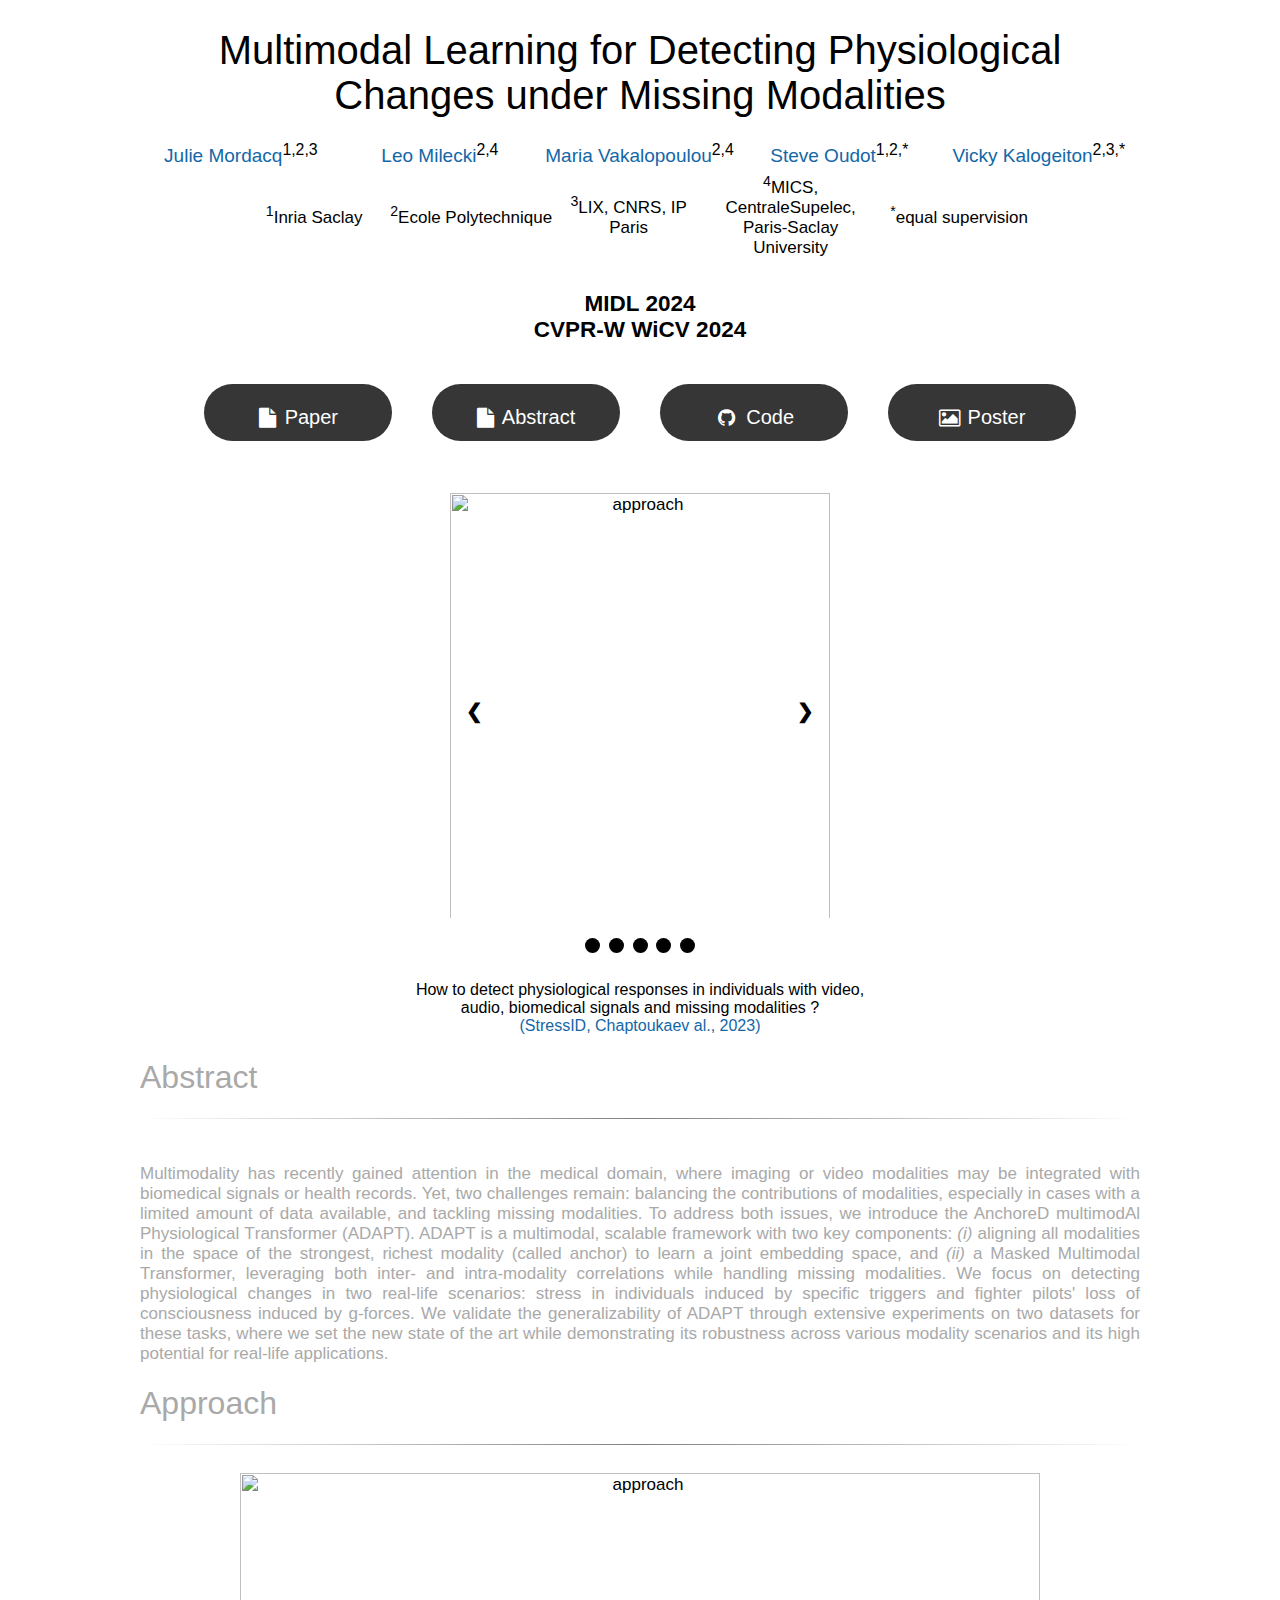
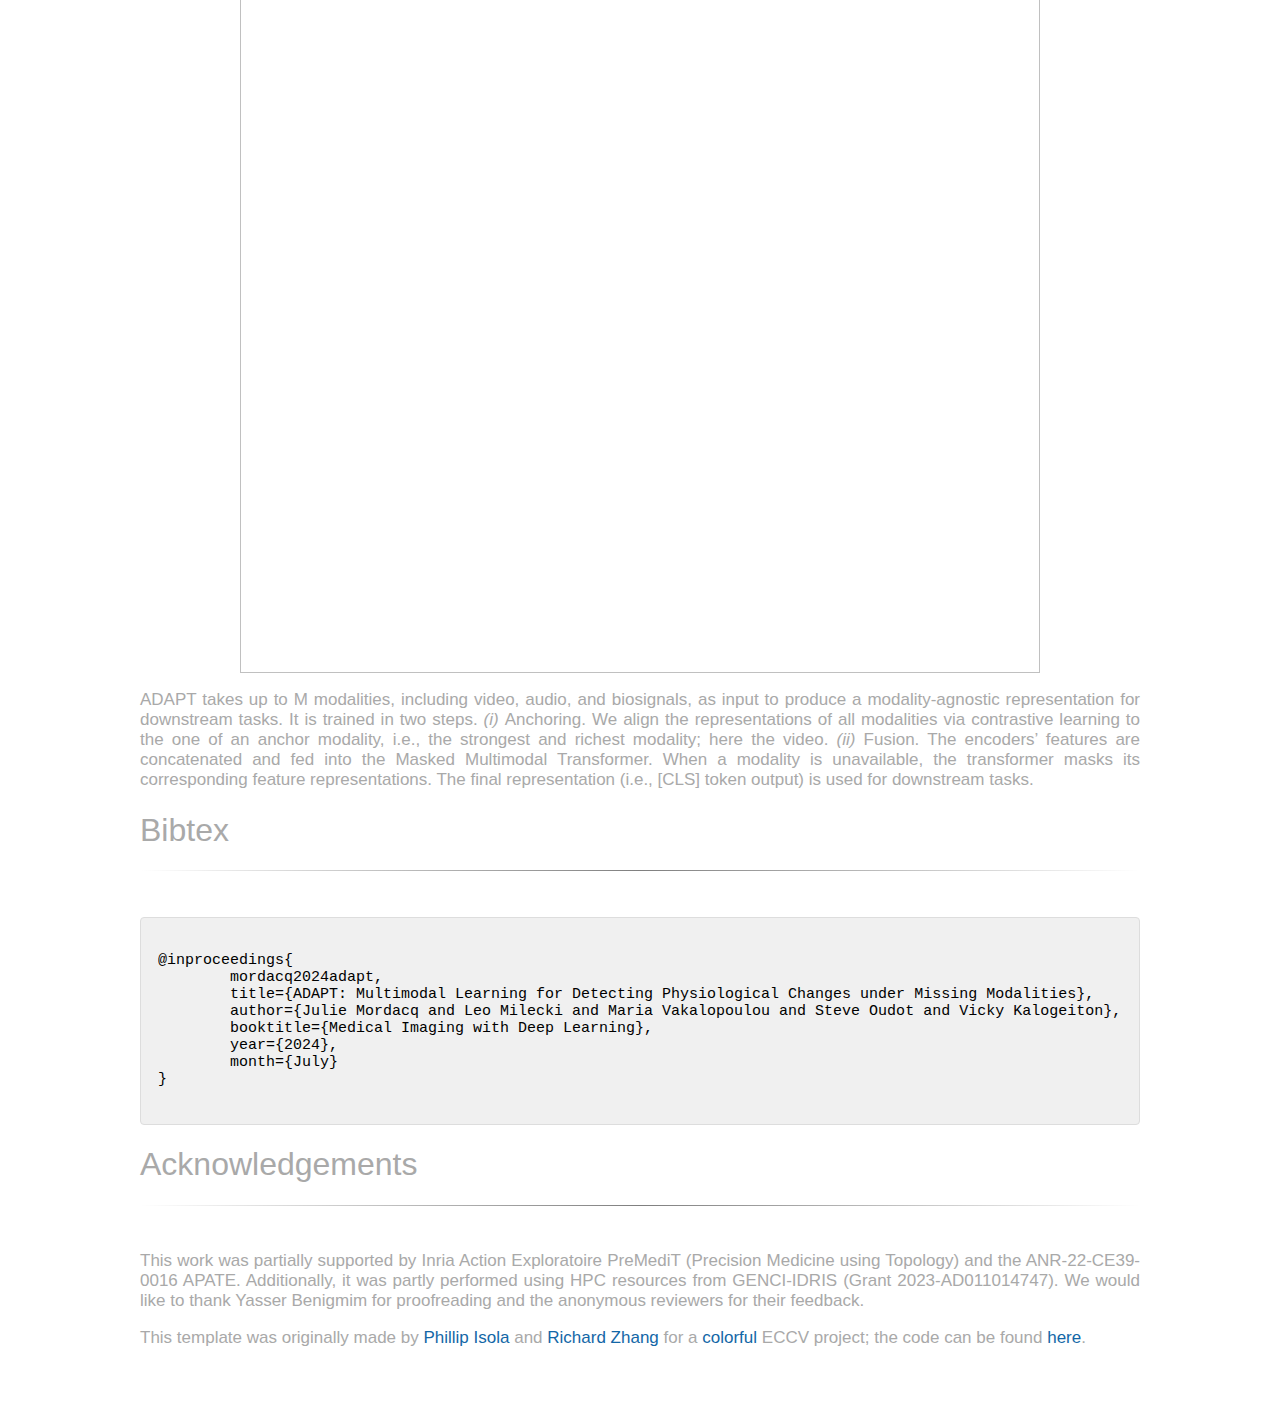
==== adapt.html @ ab8fee28 "add adapt page" ====
<html>
<head>
	<title>ADAPT</title>
	<meta property="og:title" content="ADAPT" />
	<meta property="og:description" content="ADAPT Project page." />
	<link rel="stylesheet" href="https://cdnjs.cloudflare.com/ajax/libs/font-awesome/4.7.0/css/font-awesome.min.css">
	<link rel="stylesheet" type="text/css" media="all" href="style/adapt.css" />
</head>

<script src="../assets/js/adapt.js"></script>

<div class="title">
	<br>
	<center>
		<span style="font-size:40px"><b>Multimodal Learning for Detecting Physiological Changes under Missing Modalities</b><br></span>
        <br>
		<table align=center width=1000px>
			<table align=center width=1000px>
				<tr>
					<td align=center width=200px>
						<center>
							<span style="font-size:19px"><a href="https://jumdc.github.io/">Julie Mordacq</a><sup>1,2,3</sup></span>
						</center>
					</td>
					<td align=center width=200px>
						<center>
							<span style="font-size:19px"><a href="https://github.com/leomlck">Leo Milecki</a><sup>2,4</sup></span>
						</center>
					</td>
					<td align=center width=200px>
						<center>
							<span style="font-size:19px"><a href="https://mariavak.github.io/">Maria Vakalopoulou</a><sup>2,4</sup></span>
						</center>
					</td>
                    <td align=center width=200px>
						<center>
							<span style="font-size:19px"><a href="https://geometrica.saclay.inria.fr/team/Steve.Oudot/">Steve Oudot</a><sup>1,2,*</sup></span>
						</center>
					</td>
                    <td align=center width=200px>
						<center>
							<span style="font-size:19px"><a href="https://vicky.kalogeiton.info/">Vicky Kalogeiton</a><sup>2,3,*</sup></span>
						</center>
					</td>
				</tr>
			</table>
            <table align=center width=800px>
				<tr>
					<td align=center width=200px>
						<center>
							<span style="font-size:17px"><sup>1</sup>Inria Saclay</span>
						</center>
					</td>
					<td align=center width=200px>
						<center>
							<span style="font-size:17px"><sup>2</sup>Ecole Polytechnique</span><br>
						</center>
					</td>
                    <td align=center width=200px>   
						<center>
							<span style="font-size:17px"><sup>3</sup>LIX, CNRS, IP Paris</span><br>
						</center>
					</td>
                    <td align=center width=200px>   
						<center>
							<span style="font-size:17px"><sup>4</sup>MICS, CentraleSupelec, Paris-Saclay University</span><br>
						</center>
					</td>
					<td align=center width=200px>   
						<center>
							<span style="font-size:17px"><sup>*</sup>equal supervision</span><br>
						</center>
					</td>
				</tr>
			</table>
		</table>
	</center>
</div>

<br>

<div align="center" class="conf" style="margin-top: -0.6em; margin-bottom: 2.em"><h2>MIDL 2024 <br> CVPR-W WiCV 2024</h2></div>

<div class="publication-links">
  <span class="link-block">
    <a href="https://openreview.net/pdf?id=WDZg4P97gr" class="external-link button is-normal is-rounded is-dark">
      <span class="icon">
        <i class="fa-solid fa-file icon" style="margin-right: 0.5rem;"></i> Paper
      </span>
    </a>
  </span>

  <span class="link-block">
    <a href="assets/WiCV_paper.pdf" class="external-link button is-normal is-rounded is-dark">
      <span class="icon">
        <i class="fa-solid fa-file icon" style="margin-right: 0.5rem;"></i> Abstract
      </span>
    </a>
  </span>

  <span class="link-block">
    <a href="https://github.com/jumdc/ADAPT" class="external-link button is-normal is-rounded is-dark">
      <span class="icon">
        <i class="fa-brands fa-github icon" style="margin-right: 0.5rem;"></i> Code
      </span>
    </a>
  </span>

  <span class="link-block">
    <a href="assets/wicv-poster.pdf" class="external-link button is-normal is-rounded is-dark">
      <span class="icon">
          <i class="fa-solid fa-image icon" style="margin-right: 0.5rem;"></i> Poster
      </span>
    </a>
  </span>
</div>

<div class="super-container" align="center">
  <div class="container">
    <!-- Carousel container -->
    <div class="carousel-container">
      <!-- Full-width images with number and caption text -->
      <div class="myCarousel fade">
        <!-- <div class="numbertext">1 / 5</div> -->
        <img width="380px" alt="approach" src="assets/gifs/b9w0_Counting2_overlay.gif">
        <div class="text legend">physiological response reconding: stress</div>
      </div>
	  <div class="myCarousel fade">
        <!-- <div class="numbertext">2 / 5</div> -->
        <img width="380px" alt="approach" src="assets/gifs/b9w0_baseline_overlay.gif">
        <div class="text legend">physiological response reconding: no stress</div>
      </div>
	  <div class="myCarousel fade">
			<!-- <div class="numbertext">3 / 5</div> -->
			<img width="380px" alt="approach" src="assets/gifs/2ea4_Counting1_overlay.gif">
			<div class="text legend">physiological response reconding: no stress</div>
      </div>
	  <div class="myCarousel fade">
			<!-- <div class="numbertext">4 / 5</div> -->
			<img width="380px" alt="approach" src="assets/gifs/f6q3_Video1_overlay.gif">
			<div class="text legend">physiological response reconding: no stress</div>
      </div>
	   <div class="myCarousel fade">
			<!-- <div class="numbertext">5 / 5</div> -->
			<img width="380px" alt="approach" src="assets/gifs/iqyg_Counting2_overlay.gif">
			<div class="text legend">physiological response reconding: stress</div>
      </div>
	    <!-- Next and previous buttons -->
      <div class="previous" onclick="plusSlides(-1)">&#10094;</div>
      <div class="next" onclick="plusSlides(1)">&#10095;</div>
      </div>
    <br>
    <!-- The dots/circles -->
    <div style="text-align:center">
      <span class="dot" onclick="currentSlide(1)"></span>
      <span class="dot" onclick="currentSlide(2)"></span>
	  <span class="dot" onclick="currentSlide(3)"></span>
	  <span class="dot" onclick="currentSlide(4)"></span>
	  <span class="dot" onclick="currentSlide(5)"></span>
      <!-- <span class="dot" onclick="currentSlide(3)"></span> -->
    </div>
  </div>
</div>
<br>

<table  align=center width=500px>
	<tr>
		<td align=center width=200px>
			How to detect physiological responses in individuals with video, audio,  biomedical signals and missing modalities ?
			<br>
			 <a href="https://project.inria.fr/stressid/">(StressID, Chaptoukaev al., 2023)</a>
		</td>
	</tr>
</table>

<h1>Abstract</h1>
<hr>
<br>
<p>Multimodality has recently gained attention in the medical domain, where imaging or video modalities may be integrated with biomedical signals or health records. 
Yet, two challenges remain: balancing the contributions of modalities, especially in cases with a limited amount of data available, and tackling missing modalities. 
To address both issues, we introduce the Anchore<b>D</b> multimod<b>A</b>l <b>P</b>hysiological <b>T</b>ransformer (ADAPT).
ADAPT is a multimodal, scalable framework with two key components: <i>(i)</i> aligning all modalities in the space of the strongest, richest modality (called anchor) to learn a joint embedding space, and <i>(ii)</i> a Masked Multimodal Transformer, leveraging both inter- and intra-modality correlations while handling missing modalities. We focus on detecting physiological changes in two real-life scenarios: stress in individuals induced by specific triggers and fighter pilots' loss of consciousness induced by g-forces. We validate the generalizability of ADAPT through extensive experiments on two datasets for these tasks, where we set the new state of the art while demonstrating its robustness across various modality scenarios and its high potential for real-life applications. </p>



<h1>Approach</h1>
<hr>
<br>
<center>
<img width="800" alt="approach" src="https://jumdc.github.io/assets/img/MIDL-method.png">
</center>

<p>ADAPT takes up to M modalities, including video, audio, and biosignals, as input to produce a modality-agnostic representation for downstream tasks. 
It is trained in two steps. <i>(i)</i> <b>Anchoring</b>. We align the representations of all modalities via
contrastive learning to the one of an anchor modality, i.e., the strongest and richest modality; here
the video. <i>(ii)</i> <b>Fusion</b>. The encoders’ features are concatenated and fed into the Masked Multimodal
Transformer. When a modality is unavailable, the transformer masks its corresponding feature
representations. The final representation (i.e., [CLS] token output) is used for downstream tasks.</p>



<!-- <table  align=center width=500px>
	<tr>
		<td align=center width=250px>
			<img width="300" alt="approach" src="/assets/gifs/b9w0_baseline_overlay.gif">
		</td>
		<td align=center width=50px>
			Ground truth: Not Stressed <br>
			Prediction: Not Stressed 
		</td>
	</tr>
	<tr>
		<td align=center width=250px>
			<img width="300" alt="approach" src="/assets/gifs/b9w0_Counting2_overlay.gif">
		</td>
		<td align=center width=50px>
			Ground truth: Stressed <br>
			Prediction: Stressed 
		</td>
	</tr>
</table>
 -->



<h1>Bibtex</h1>
<hr>
<br>
<pre><code class="language-bibtex">
@inproceedings{
	mordacq2024adapt,
	title={ADAPT: Multimodal Learning for Detecting Physiological Changes under Missing Modalities},
	author={Julie Mordacq and Leo Milecki and Maria Vakalopoulou and Steve Oudot and Vicky Kalogeiton},
	booktitle={Medical Imaging with Deep Learning},
	year={2024},
	month={July}
}</code>
</pre>


<h1>Acknowledgements</h1>
<hr>
<br>
<p>
This work was partially supported by Inria Action Exploratoire PreMediT (Precision Medicine using Topology) and the ANR-22-CE39-0016 APATE. Additionally, it was partly performed using HPC resources from GENCI-IDRIS (Grant 2023-AD011014747). We would like to thank Yasser Benigmim for proofreading and the anonymous reviewers for their feedback.
</p>
<p>
This template was originally made by <a href="http://web.mit.edu/phillipi/">Phillip Isola</a> and <a href="http://richzhang.github.io/">Richard Zhang</a> for a <a href="http://richzhang.github.io/colorization/">colorful</a> ECCV project; the code can be found <a href="https://github.com/richzhang/webpage-template">here</a>.
</p>
<br>
</html>
---- style/adapt.css ----
body {
    font-family: "HelveticaNeue-Light", "Helvetica Neue Light", "Helvetica Neue", Helvetica, Arial, "Lucida Grande", sans-serif; 
    font-weight:300;
    font-size:17px;
    margin-left: auto;
    margin-right: auto;
    width: 1000px;
}

p {
    color: #a9a9a9;
    font-size:17px;
    text-align: justify;
}

h1 {
    color: #a9a9a9;
    font-size:32px;
    font-weight:300;
    text-align: left;
}

.disclaimerbox {
    background-color: #eee;		
    border: 1px solid #eeeeee;
    border-radius: 10px ;
    -moz-border-radius: 10px ;
    -webkit-border-radius: 10px ;
    padding: 20px;
}

video.header-vid {
    height: 140px;
    border: 1px solid black;
    border-radius: 10px ;
    -moz-border-radius: 10px ;
    -webkit-border-radius: 10px ;
}

img.header-img {
    height: 140px;
    border: 1px solid black;
    border-radius: 10px ;
    -moz-border-radius: 10px ;
    -webkit-border-radius: 10px ;
}

img.rounded {
    border: 1px solid #eeeeee;
    border-radius: 10px ;
    -moz-border-radius: 10px ;
    -webkit-border-radius: 10px ;
}

a:link,a:visited
{
    color: #1367a7;
    text-decoration: none;
}
a:hover {
    color: #208799;
}

td.dl-link {
    height: 160px;
    text-align: center;
    font-size: 22px;
}

.layered-paper-big { /* modified from: http://css-tricks.com/snippets/css/layered-paper/ */
    box-shadow:
    0px 0px 1px 1px rgba(0,0,0,0.35), /* The top layer shadow */
    5px 5px 0 0px #fff, /* The second layer */
    5px 5px 1px 1px rgba(0,0,0,0.35), /* The second layer shadow */
    10px 10px 0 0px #fff, /* The third layer */
    10px 10px 1px 1px rgba(0,0,0,0.35), /* The third layer shadow */
    15px 15px 0 0px #fff, /* The fourth layer */
    15px 15px 1px 1px rgba(0,0,0,0.35), /* The fourth layer shadow */
    20px 20px 0 0px #fff, /* The fifth layer */
    20px 20px 1px 1px rgba(0,0,0,0.35), /* The fifth layer shadow */
    25px 25px 0 0px #fff, /* The fifth layer */
    25px 25px 1px 1px rgba(0,0,0,0.35); /* The fifth layer shadow */
    margin-left: 10px;
    margin-right: 45px;
}

.paper-big { /* modified from: http://css-tricks.com/snippets/css/layered-paper/ */
    box-shadow:
    0px 0px 1px 1px rgba(0,0,0,0.35); /* The top layer shadow */

    margin-left: 10px;
    margin-right: 45px;
}


.layered-paper { /* modified from: http://css-tricks.com/snippets/css/layered-paper/ */
    box-shadow:
    0px 0px 1px 1px rgba(0,0,0,0.35), /* The top layer shadow */
    5px 5px 0 0px #fff, /* The second layer */
    5px 5px 1px 1px rgba(0,0,0,0.35), /* The second layer shadow */
    10px 10px 0 0px #fff, /* The third layer */
    10px 10px 1px 1px rgba(0,0,0,0.35); /* The third layer shadow */
    margin-top: 5px;
    margin-left: 10px;
    margin-right: 30px;
    margin-bottom: 5px;
}

.vert-cent {
    position: relative;
    top: 50%;
    transform: translateY(-50%);
}
pre {
    position: relative;
    padding: 1em;
    background-color: #f0f0f0;
    border: 1px solid #ddd;
    border-radius: 4px;
}

code {
    display: block;
    overflow-x: auto;
    white-space: pre-wrap;
    word-wrap: break-word;
    font-size: 15px;
}

hr
{
    border: 0;
    height: 1px;
    background-image: linear-gradient(to right, rgba(0, 0, 0, 0), rgba(0, 0, 0, 0.50), rgba(0, 0, 0, 0));
}

.button {
    background-color: #fff;
    border-color: #dbdbdb;
    border-width: 1px;
    color: #363636;
    cursor: pointer;
    justify-content: center;
    padding-bottom: calc(.5em - 1px);
    padding-left: 1em;
    padding-right: 1em;
    padding-top: calc(.8em - 1px);
    text-align: center;
    white-space: nowrap  
}

.copy-code-button {
    position: absolute;
    top: 0.5em;
    right: 0.5em;
    padding: 0.5em 1em;
    font-size: 14px;
    background-color: #333;
    color: #fff;
    border: none;
    border-radius: 4px;
    cursor: pointer;
    max-width: 100%;
}

.img-comp-container {
    position: relative;
    height: 200px; /*should be the same height as the images*/
}

.img-comp-img {
    position: absolute;
    width: auto;
    height: auto;
    overflow:hidden;
}

i.icon {
    font-family:fontAwesome;
    font-style: normal;
}

.icon {
    align-items: center;
    display: inline-flex;
    justify-content: center;
    height: 3rem;
    width: 5rem;
    font-size: 20px;
    
}

.icon-img {
    margin-right: 0.5em;
}

.publication-links {
    display: flex;
    justify-content: center;
    margin-top: 3em;
    gap: 1.5rem; /* Add space between elements */
    margin-bottom: 3em;
}

.link-block {
margin: 0 0.5rem; /* Add horizontal margin to each link block */
}

.button.is-normal {
    font-size: 11px;
}

@media screen and (max-width: 1500px) {
    .button.is-normal {
    font-size: 1.5rem;
}  
}

@media screen and (max-width: 1000px) {
.button.is-normal {
    font-size: 1rem;
}  
}

@media screen and (max-width: 800px) {
.button.is-normal {
    font-size: 0.7rem;
}  
}
.button.is-dark {
    background-color: #363636;
    border-color: transparent;
    color: #fff;
}

.button.is-rounded {
border-radius: 290486px;
padding-left: calc(2.25em);
padding-right: calc(2.25em);
}
.conf{
    font-size: 15px;
}

/* CAROUSEL START  */


/* .super-container {
    -webkit-box-align: center !important;
    -ms-flex-align: center !important;
    align-items: center !important;
    -webkit-box-pack: center !important;
    -ms-flex-pack: center !important;
    justify-content: center !important;
    display: -webkit-box !important;
    display: -ms-flexbox !important;
    display: flex !important;
    height: 100%;
  }
   */

.container {
    width: 380px;
}
/* Carousel container */
.carousel-container {
    max-width: 1000px;
    position: relative;
    margin: auto;
    width: 380px;
    max-height: 425px;
    overflow: hidden;
  }
  
  /* Hide the images by default */
.myCarousel {
    height: 100%;
}
.myCarousel img {
    width: 100%;
    /* margin-top: -20%; */
  }

.previous,
.next {
  cursor: pointer;
  position: absolute;
  top: 50%;
  width: auto;
  margin-top: -22px;
  padding: 16px;
  color: black;
  font-weight: bold;
  font-size: 20px;
  transition: 0.6s ease;
  border-radius: 0 3px 3px 0;
  user-select: none;
}

/* Position the "next button" to the right */
.next {
  right: 0;
  border-radius: 3px 0 0 3px;
}

/* On hover, add a black background color with a little bit see-through */
.previous:hover,
.next:hover {
  background-color: rgba(0, 0, 0, 0.8);
}

/* Number text (1/3 etc) */
.numbertext {
    color: black;
    font-style: bold;
    font-size: 12px;
    padding: 12px 20px;
    position: absolute;
    top: 0;
    background: transparent;
  }
  .dot {
    cursor: pointer;
    height: 15px;
    width: 15px;
    margin: 0 2px;
    background-color: black;
    border-radius: 50%;
    display: inline-block;
    transition: background-color 0.6s ease;
  }
  .active,
  .dot:hover {
    background-color: #3f3f3f;
  }
  /* .text {
    color: #f2f2f2;
    font-size: 15px;
    padding: 8px 12px;
    position: absolute;
    bottom: 0px;
    width: 100%;
    text-align: center;
    background: #0000008c;
    line-height: 30px;
  }
   */
   .text.legend {
    font-size: 15px;
    color: #a9a9a9;
   }
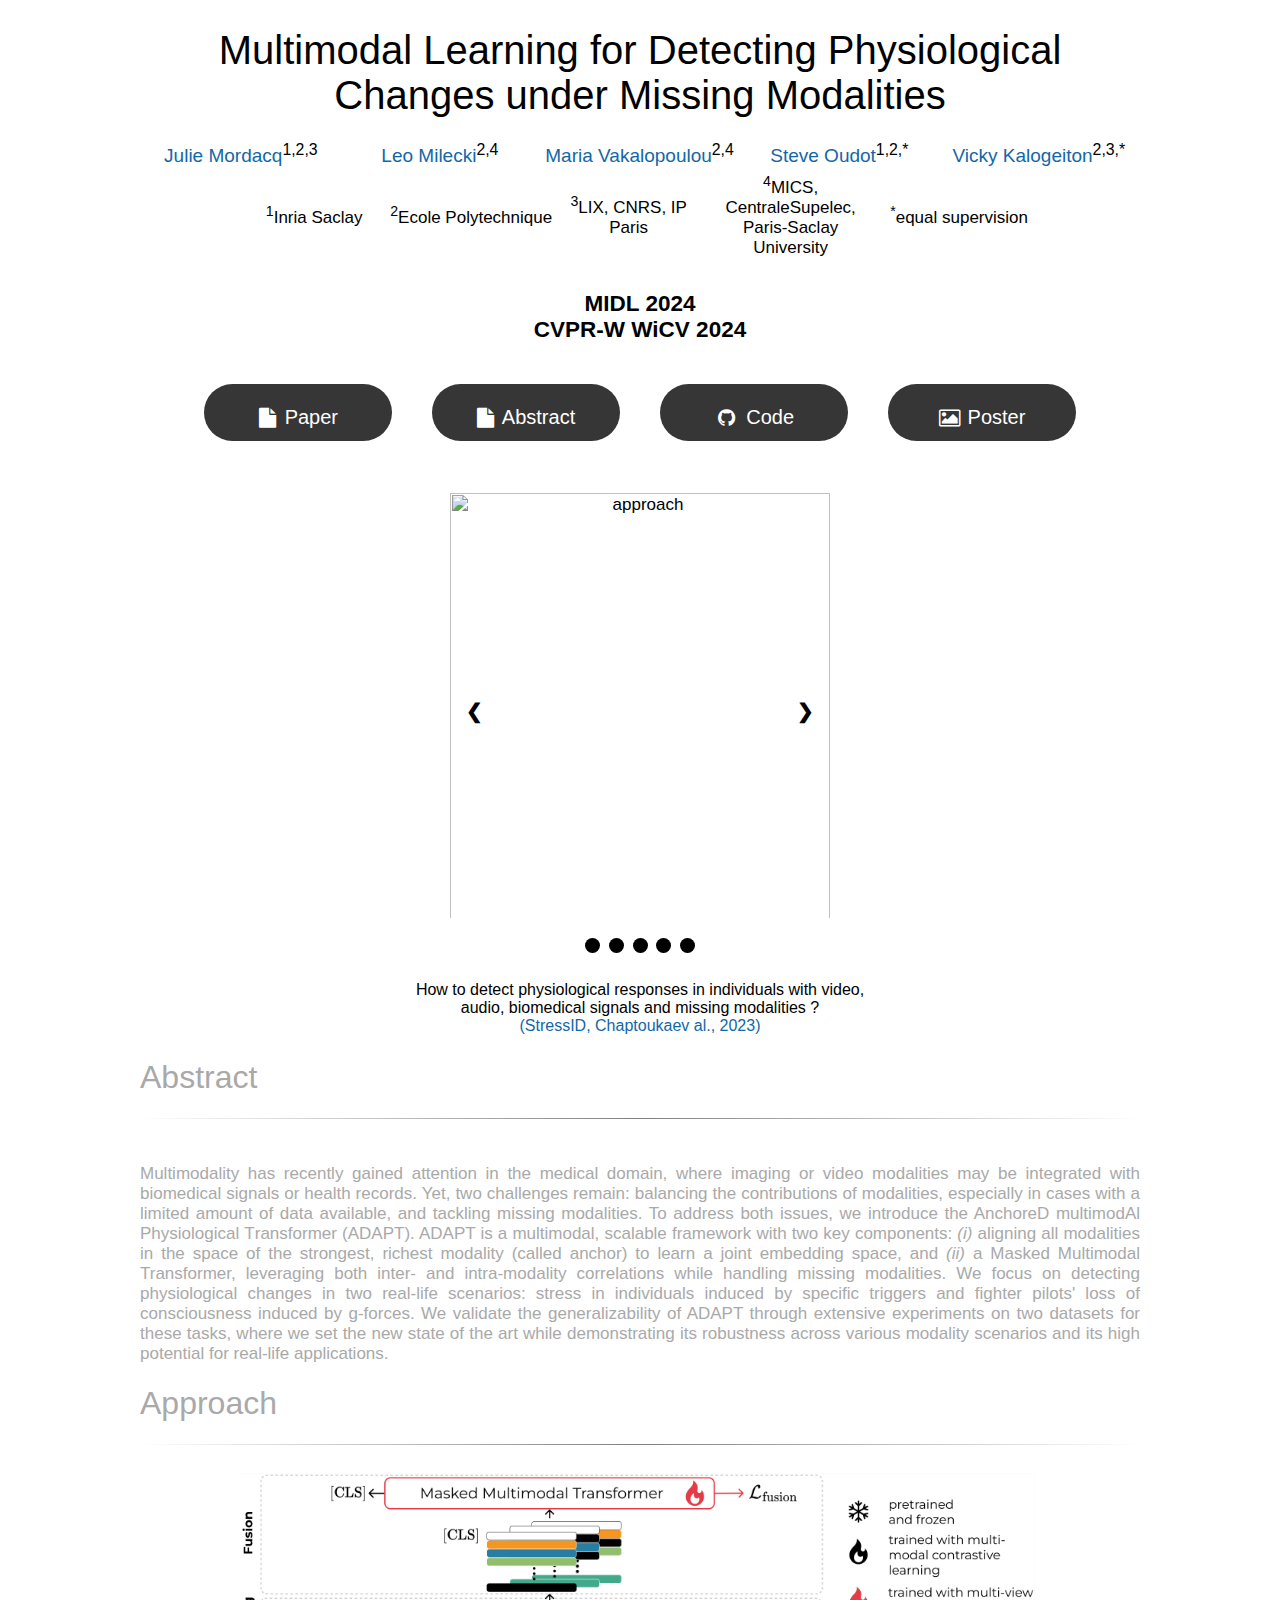
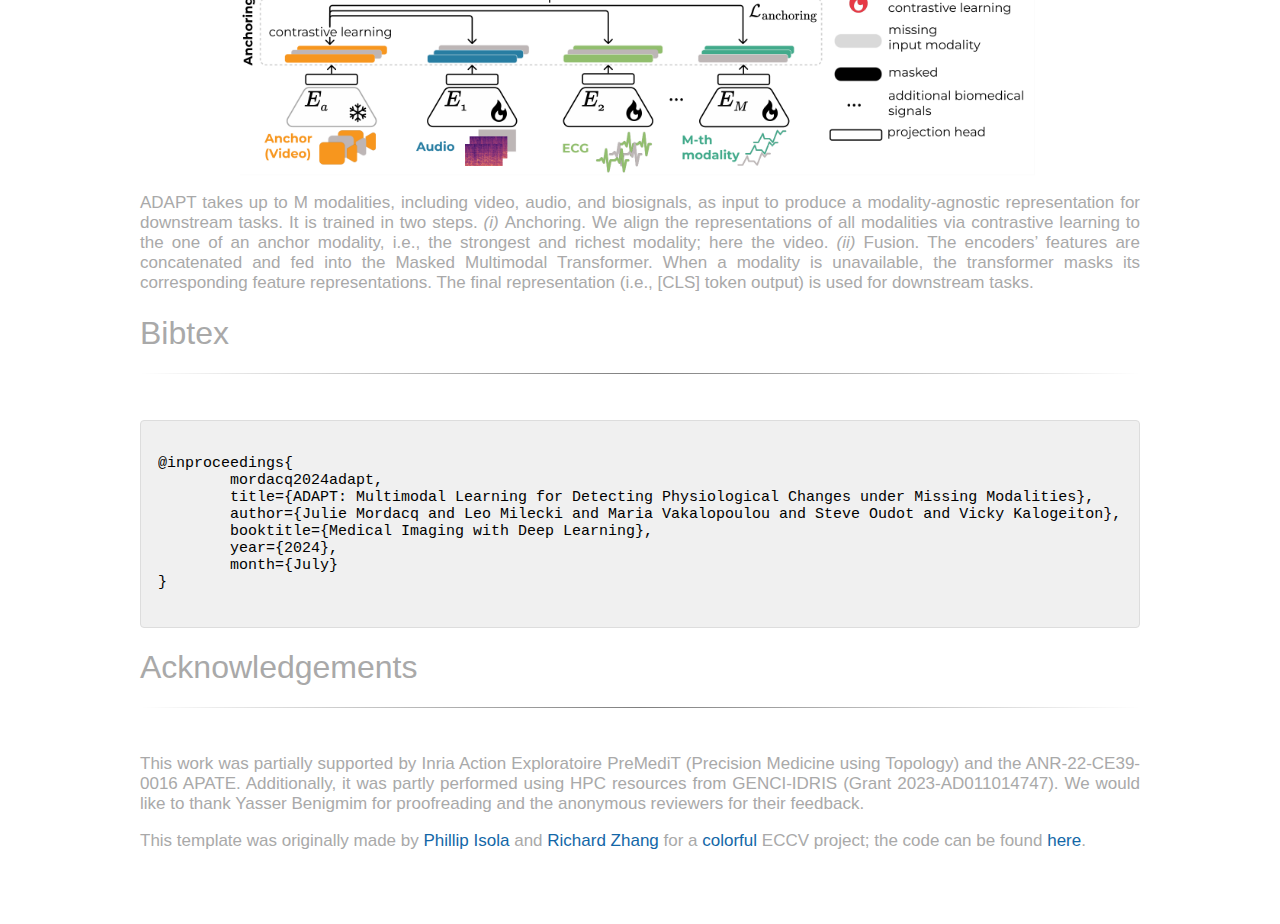
==== commit be7b9767: "update" ====
--- a/adapt.html
+++ b/adapt.html
@@ -188,7 +188,7 @@
 <hr>
 <br>
 <center>
-<img width="800" alt="approach" src="https://jumdc.github.io/assets/img/MIDL-method.png">
+<img width="800" alt="approach" src="assets/method-adapt.png">
 </center>
 
 <p>ADAPT takes up to M modalities, including video, audio, and biosignals, as input to produce a modality-agnostic representation for downstream tasks. 
